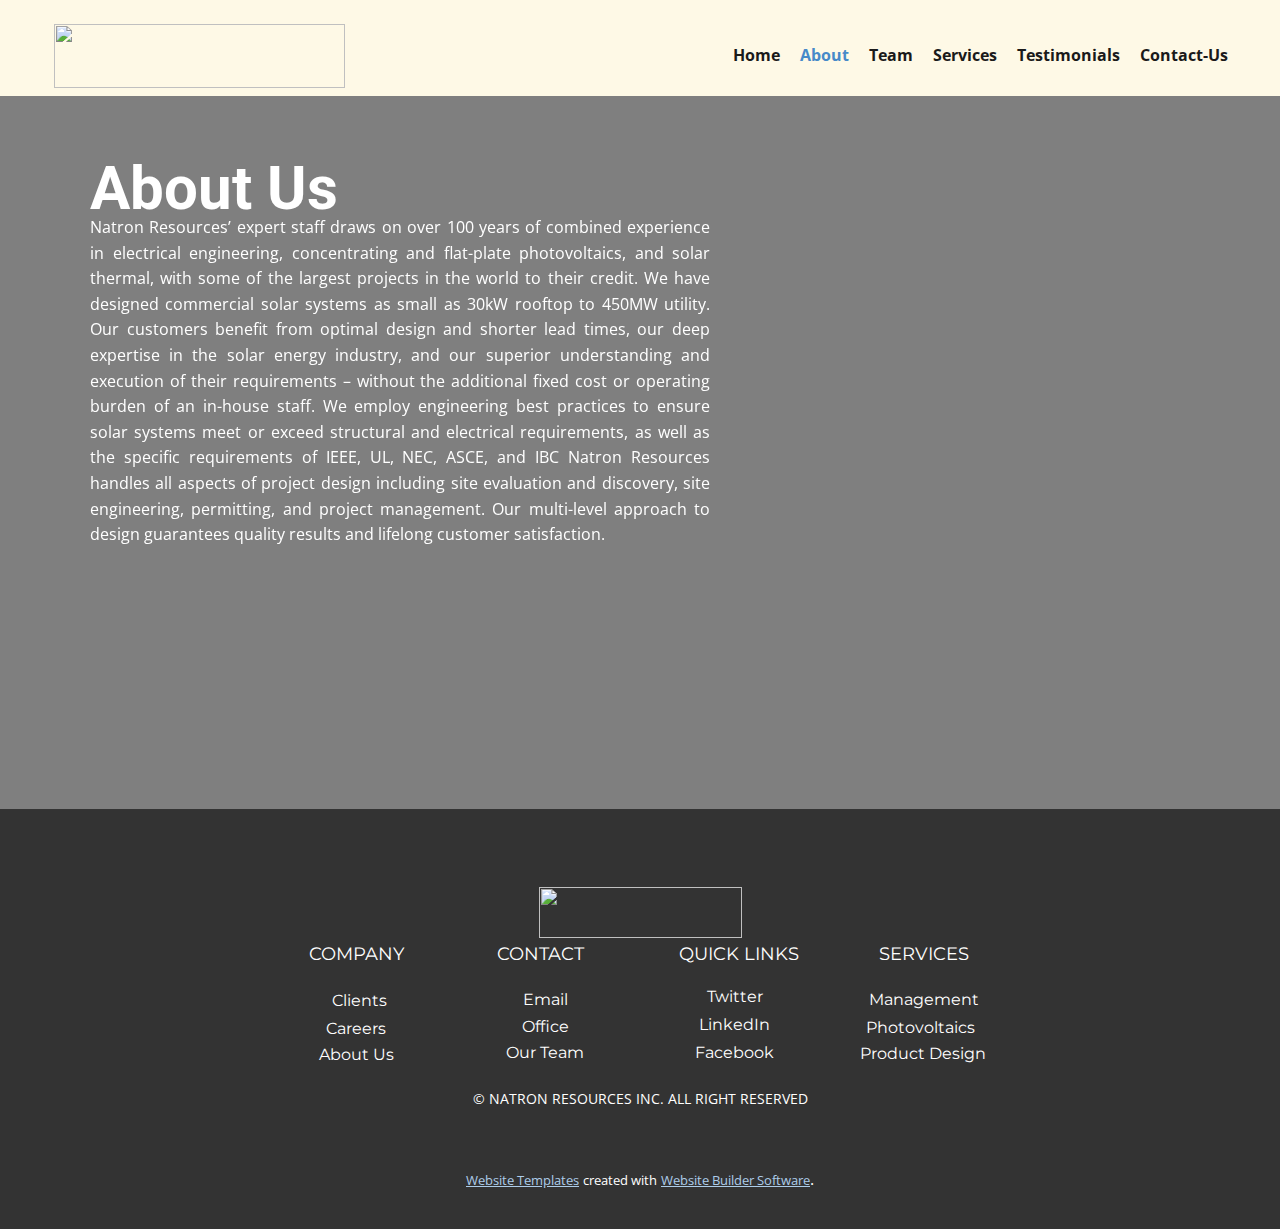
==== About.html @ ee6bcc5f "Add files via upload" ====
<!DOCTYPE html>
<html style="font-size: 16px;" lang="en"><head>
    <meta name="viewport" content="width=device-width, initial-scale=1.0">
    <meta charset="utf-8">
    <meta name="keywords" content="About Us">
    <meta name="description" content="">
    <title>About</title>
    <link rel="stylesheet" href="nicepage.css" media="screen">
<link rel="stylesheet" href="About.css" media="screen">
    <script class="u-script" type="text/javascript" src="jquery.js" "="" defer=""></script>
    <script class="u-script" type="text/javascript" src="nicepage.js" "="" defer=""></script>
    <meta name="generator" content="Nicepage 4.17.10, nicepage.com">
    <link id="u-theme-google-font" rel="stylesheet" href="https://fonts.googleapis.com/css?family=Roboto:100,100i,300,300i,400,400i,500,500i,700,700i,900,900i|Open+Sans:300,300i,400,400i,500,500i,600,600i,700,700i,800,800i">
    <link id="u-page-google-font" rel="stylesheet" href="https://fonts.googleapis.com/css?family=Montserrat:100,100i,200,200i,300,300i,400,400i,500,500i,600,600i,700,700i,800,800i,900,900i">
    
    
    <script type="application/ld+json">{
		"@context": "http://schema.org",
		"@type": "Organization",
		"name": "",
		"logo": "images/NatronResources_Logo1Black11.png"
}</script>
    <meta name="theme-color" content="#478ac9">
    <meta property="og:title" content="About">
    <meta property="og:type" content="website">
  </head>
  <body class="u-body u-xl-mode" data-lang="en"><header class="u-clearfix u-header u-palette-3-light-3 u-sticky u-sticky-9d83 u-header" id="sec-1c48"><div class="u-clearfix u-sheet u-sheet-1">
        <a href="https://nicepage.com" class="u-image u-logo u-image-1" data-image-width="314" data-image-height="69">
          <img src="images/NatronResources_Logo1Black11.png" class="u-logo-image u-logo-image-1">
        </a>
        <nav class="u-menu u-menu-one-level u-offcanvas u-menu-1">
          <div class="menu-collapse" style="font-size: 1rem; letter-spacing: 0px; font-weight: 700;">
            <a class="u-button-style u-custom-active-border-color u-custom-border u-custom-border-color u-custom-borders u-custom-hover-border-color u-custom-left-right-menu-spacing u-custom-padding-bottom u-custom-text-active-color u-custom-text-color u-custom-text-hover-color u-custom-text-shadow u-custom-text-shadow-blur u-custom-text-shadow-color u-custom-text-shadow-transparency u-custom-text-shadow-x u-custom-text-shadow-y u-custom-top-bottom-menu-spacing u-nav-link u-text-active-palette-1-base u-text-hover-palette-2-base" href="#" style="text-shadow: -2px 0 0 rgba(0,0,0,0);">
              <svg class="u-svg-link" viewBox="0 0 24 24"><use xmlns:xlink="http://www.w3.org/1999/xlink" xlink:href="#menu-hamburger"></use></svg>
              <svg class="u-svg-content" version="1.1" id="menu-hamburger" viewBox="0 0 16 16" x="0px" y="0px" xmlns:xlink="http://www.w3.org/1999/xlink" xmlns="http://www.w3.org/2000/svg"><g><rect y="1" width="16" height="2"></rect><rect y="7" width="16" height="2"></rect><rect y="13" width="16" height="2"></rect>
</g></svg>
            </a>
          </div>
          <div class="u-custom-menu u-nav-container">
            <ul class="u-nav u-spacing-20 u-unstyled u-nav-1"><li class="u-nav-item"><a class="u-border-active-grey-90 u-border-hover-grey-50 u-button-style u-nav-link u-text-active-palette-1-base u-text-grey-90 u-text-hover-palette-2-base" href="Home.html" style="padding: 10px 0px;">Home</a>
</li><li class="u-nav-item"><a class="u-border-active-grey-90 u-border-hover-grey-50 u-button-style u-nav-link u-text-active-palette-1-base u-text-grey-90 u-text-hover-palette-2-base" href="About.html" style="padding: 10px 0px;">About</a>
</li><li class="u-nav-item"><a class="u-border-active-grey-90 u-border-hover-grey-50 u-button-style u-nav-link u-text-active-palette-1-base u-text-grey-90 u-text-hover-palette-2-base" href="Team.html" style="padding: 10px 0px;">Team</a>
</li><li class="u-nav-item"><a class="u-border-active-grey-90 u-border-hover-grey-50 u-button-style u-nav-link u-text-active-palette-1-base u-text-grey-90 u-text-hover-palette-2-base" style="padding: 10px 0px;">Services</a>
</li><li class="u-nav-item"><a class="u-border-active-grey-90 u-border-hover-grey-50 u-button-style u-nav-link u-text-active-palette-1-base u-text-grey-90 u-text-hover-palette-2-base" style="padding: 10px 0px;">Testimonials</a>
</li><li class="u-nav-item"><a class="u-border-active-grey-90 u-border-hover-grey-50 u-button-style u-nav-link u-text-active-palette-1-base u-text-grey-90 u-text-hover-palette-2-base" href="Contact-Us.html" style="padding: 10px 0px;">Contact-Us</a>
</li></ul>
          </div>
          <div class="u-custom-menu u-nav-container-collapse">
            <div class="u-black u-container-style u-inner-container-layout u-opacity u-opacity-95 u-sidenav">
              <div class="u-inner-container-layout u-sidenav-overflow">
                <div class="u-menu-close"></div>
                <ul class="u-align-center u-nav u-popupmenu-items u-unstyled u-nav-2"><li class="u-nav-item"><a class="u-button-style u-nav-link" href="Home.html">Home</a>
</li><li class="u-nav-item"><a class="u-button-style u-nav-link" href="About.html">About</a>
</li><li class="u-nav-item"><a class="u-button-style u-nav-link" href="Team.html">Team</a>
</li><li class="u-nav-item"><a class="u-button-style u-nav-link">Services</a>
</li><li class="u-nav-item"><a class="u-button-style u-nav-link">Testimonials</a>
</li><li class="u-nav-item"><a class="u-button-style u-nav-link" href="Contact-Us.html">Contact-Us</a>
</li></ul>
              </div>
            </div>
            <div class="u-black u-menu-overlay u-opacity u-opacity-70"></div>
          </div>
        </nav>
      </div></header>
    <section class="u-align-left u-clearfix u-image u-shading u-section-1" src="" data-image-width="6352" data-image-height="4235" id="sec-8b62">
      <div class="u-clearfix u-sheet u-sheet-1">
        <h1 class="u-text u-title u-text-1" data-animation-name="customAnimationIn" data-animation-duration="1000" data-animation-direction="Left" data-animation-out="1">About Us</h1>
        <div class="u-image u-image-circle u-preserve-proportions u-image-1" alt="" data-image-width="4032" data-image-height="3024" data-animation-name="customAnimationIn" data-animation-duration="1000"></div>
        <p class="u-align-justify u-large-text u-text u-text-variant u-text-2" data-animation-name="customAnimationIn" data-animation-duration="1000">Natron Resources’ expert staff draws on over 100 years of combined experience in electrical engineering, concentrating and flat-plate photovoltaics, and solar thermal, with some of the largest projects in the world to their credit. We have designed commercial solar systems as small as 30kW rooftop to 450MW utility. Our customers benefit from optimal design and shorter lead times, our deep expertise in the solar energy industry, and our superior understanding and execution of their requirements – without the additional fixed cost or operating burden of an in-house staff. We employ engineering best practices to ensure solar systems meet or exceed structural and electrical requirements, as well as the specific requirements of IEEE, UL, NEC, ASCE, and IBC Natron Resources handles all aspects of project design including site evaluation and discovery, site engineering, permitting, and project management. Our multi-level approach to design guarantees quality results and lifelong customer satisfaction.</p>
      </div>
    </section>
    
    
    <footer class="u-align-center u-clearfix u-footer u-grey-80 u-footer" id="sec-5571"><div class="u-clearfix u-sheet u-sheet-1">
        <img class="u-image u-image-default u-image-1" src="images/NatronResources_Logo1White.png" alt="" data-image-width="9310" data-image-height="3113">
        <div class="u-clearfix u-gutter-0 u-layout-wrap u-layout-wrap-1">
          <div class="u-gutter-0 u-layout">
            <div class="u-layout-row">
              <div class="u-align-left u-container-style u-layout-cell u-size-15 u-layout-cell-1">
                <div class="u-container-layout u-valign-bottom-xs u-container-layout-1">
                  <h4 class="u-custom-font u-font-montserrat u-text u-text-default u-text-1">COMPANY</h4>
                  <h5 class="u-custom-font u-font-montserrat u-text u-text-default u-text-2">
                    <span style="font-size: 1rem;">Clients</span>
                    <br>
                  </h5>
                  <h5 class="u-custom-font u-font-montserrat u-text u-text-default u-text-3">
                    <span style="font-size: 1rem;">C​areers</span>
                    <br>
                  </h5>
                  <h5 class="u-custom-font u-font-montserrat u-text u-text-default u-text-4">Abo​ut Us</h5>
                </div>
              </div>
              <div class="u-align-left u-container-style u-layout-cell u-size-15 u-layout-cell-2">
                <div class="u-container-layout u-valign-bottom-xs u-container-layout-2">
                  <h4 class="u-custom-font u-font-montserrat u-text u-text-default u-text-5">CONTACT</h4>
                  <h5 class="u-custom-font u-font-montserrat u-text u-text-default u-text-6">
                    <span style="font-size: 1rem;">Email</span>
                    <br>
                  </h5>
                  <h5 class="u-custom-font u-font-montserrat u-text u-text-default u-text-7">Office</h5>
                  <h5 class="u-custom-font u-font-montserrat u-text u-text-default u-text-8">
                    <span style="font-size: 1rem;">Our Team</span>
                    <br>
                  </h5>
                </div>
              </div>
              <div class="u-container-style u-layout-cell u-size-15 u-layout-cell-3">
                <div class="u-container-layout u-valign-bottom-xs u-container-layout-3">
                  <h4 class="u-custom-font u-font-montserrat u-text u-text-default u-text-9">QUICK LINKS</h4>
                  <h5 class="u-custom-font u-font-montserrat u-text u-text-default u-text-10">Twitter</h5>
                  <h5 class="u-custom-font u-font-montserrat u-text u-text-default u-text-11">
                    <span style="font-size: 1rem;">LinkedIn</span>
                    <br>
                  </h5>
                  <h5 class="u-custom-font u-font-montserrat u-text u-text-default u-text-12">Facebook</h5>
                </div>
              </div>
              <div class="u-container-style u-layout-cell u-size-15 u-layout-cell-4">
                <div class="u-container-layout u-container-layout-4">
                  <h4 class="u-custom-font u-font-montserrat u-text u-text-default u-text-13">SERVICES</h4>
                  <h5 class="u-custom-font u-font-montserrat u-text u-text-default u-text-14">
                    <span style="font-size: 1rem;">Management</span>
                    <br>
                  </h5>
                  <h5 class="u-custom-font u-font-montserrat u-text u-text-default u-text-15">Photovoltaics</h5>
                  <h5 class="u-custom-font u-font-montserrat u-text u-text-default u-text-16">Product Design</h5>
                </div>
              </div>
            </div>
          </div>
        </div>
        <p class="u-small-text u-text u-text-variant u-text-17"> © NATRON RESOURCES INC. ALL RIGHT RESERVED<br>
        </p>
      </div></footer>
    <section class="u-backlink u-clearfix u-grey-80">
      <a class="u-link" href="https://nicepage.com/website-templates" target="_blank">
        <span>Website Templates</span>
      </a>
      <p class="u-text">
        <span>created with</span>
      </p>
      <a class="u-link" href="" target="_blank">
        <span>Website Builder Software</span>
      </a>. 
    </section>
  
</body></html>
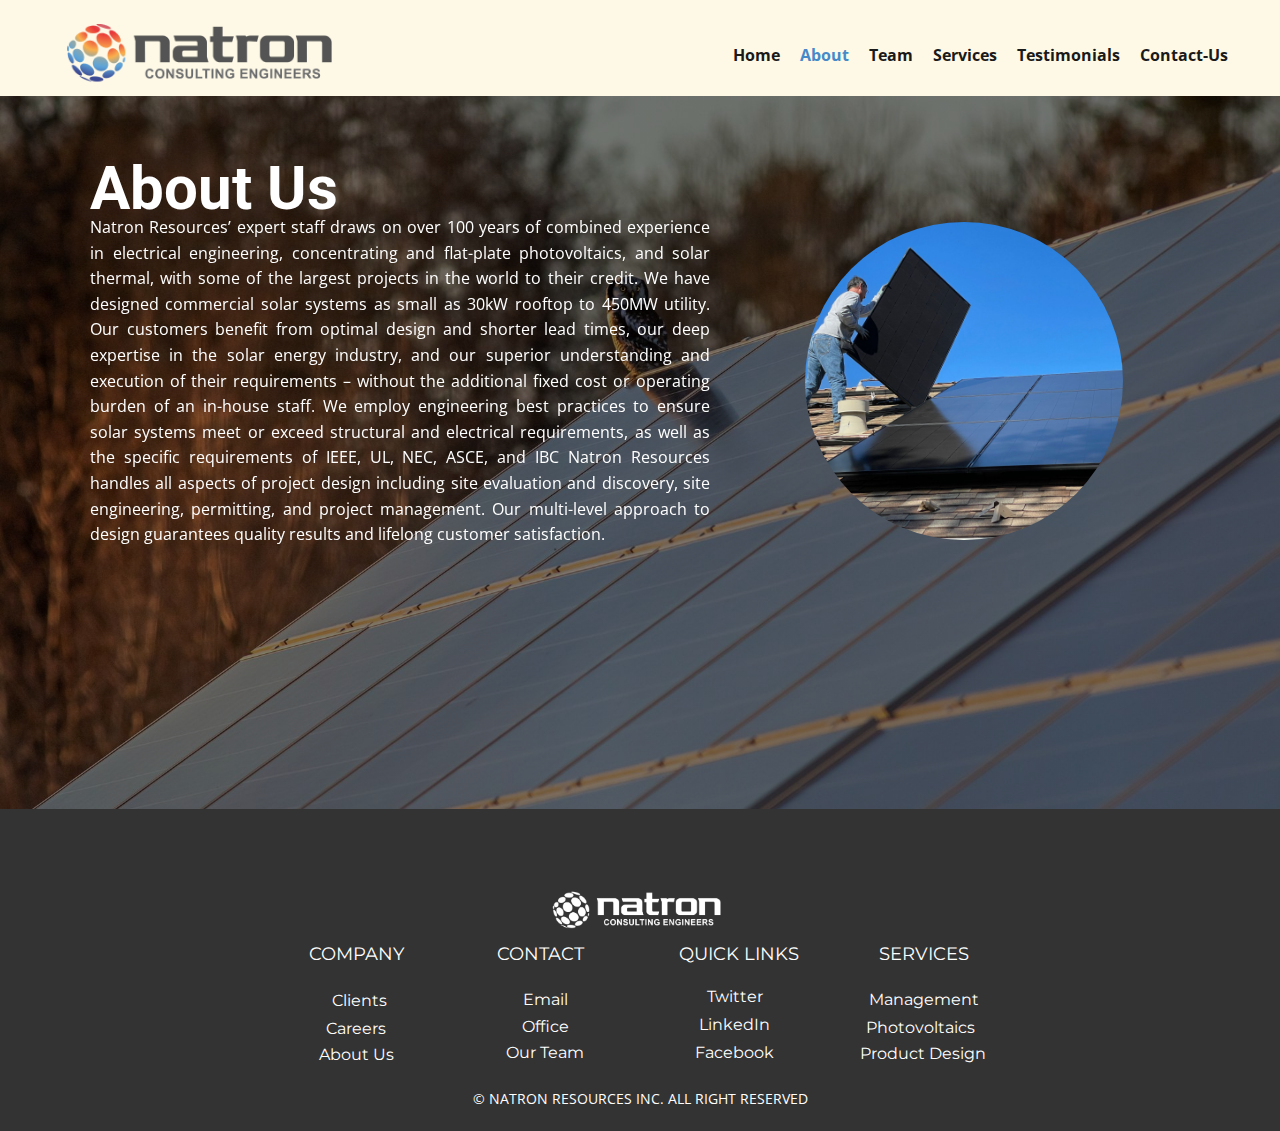
==== commit 2c68f3d5: "Update About.html" ====
--- a/About.html
+++ b/About.html
@@ -51,10 +51,10 @@
                 <div class="u-menu-close"></div>
                 <ul class="u-align-center u-nav u-popupmenu-items u-unstyled u-nav-2"><li class="u-nav-item"><a class="u-button-style u-nav-link" href="Home.html">Home</a>
 </li><li class="u-nav-item"><a class="u-button-style u-nav-link" href="About.html">About</a>
-</li><li class="u-nav-item"><a class="u-button-style u-nav-link" href="Team.html">Team</a>
+</li><li class="u-nav-item"><a class="u-button-style u-nav-link" href="#">Team</a>
 </li><li class="u-nav-item"><a class="u-button-style u-nav-link">Services</a>
 </li><li class="u-nav-item"><a class="u-button-style u-nav-link">Testimonials</a>
-</li><li class="u-nav-item"><a class="u-button-style u-nav-link" href="Contact-Us.html">Contact-Us</a>
+</li><li class="u-nav-item"><a class="u-button-style u-nav-link" href="#">Contact-Us</a>
 </li></ul>
               </div>
             </div>
@@ -132,16 +132,4 @@
         <p class="u-small-text u-text u-text-variant u-text-17"> © NATRON RESOURCES INC. ALL RIGHT RESERVED<br>
         </p>
       </div></footer>
-    <section class="u-backlink u-clearfix u-grey-80">
-      <a class="u-link" href="https://nicepage.com/website-templates" target="_blank">
-        <span>Website Templates</span>
-      </a>
-      <p class="u-text">
-        <span>created with</span>
-      </p>
-      <a class="u-link" href="" target="_blank">
-        <span>Website Builder Software</span>
-      </a>. 
-    </section>
-  
-</body></html>+</body></html>
